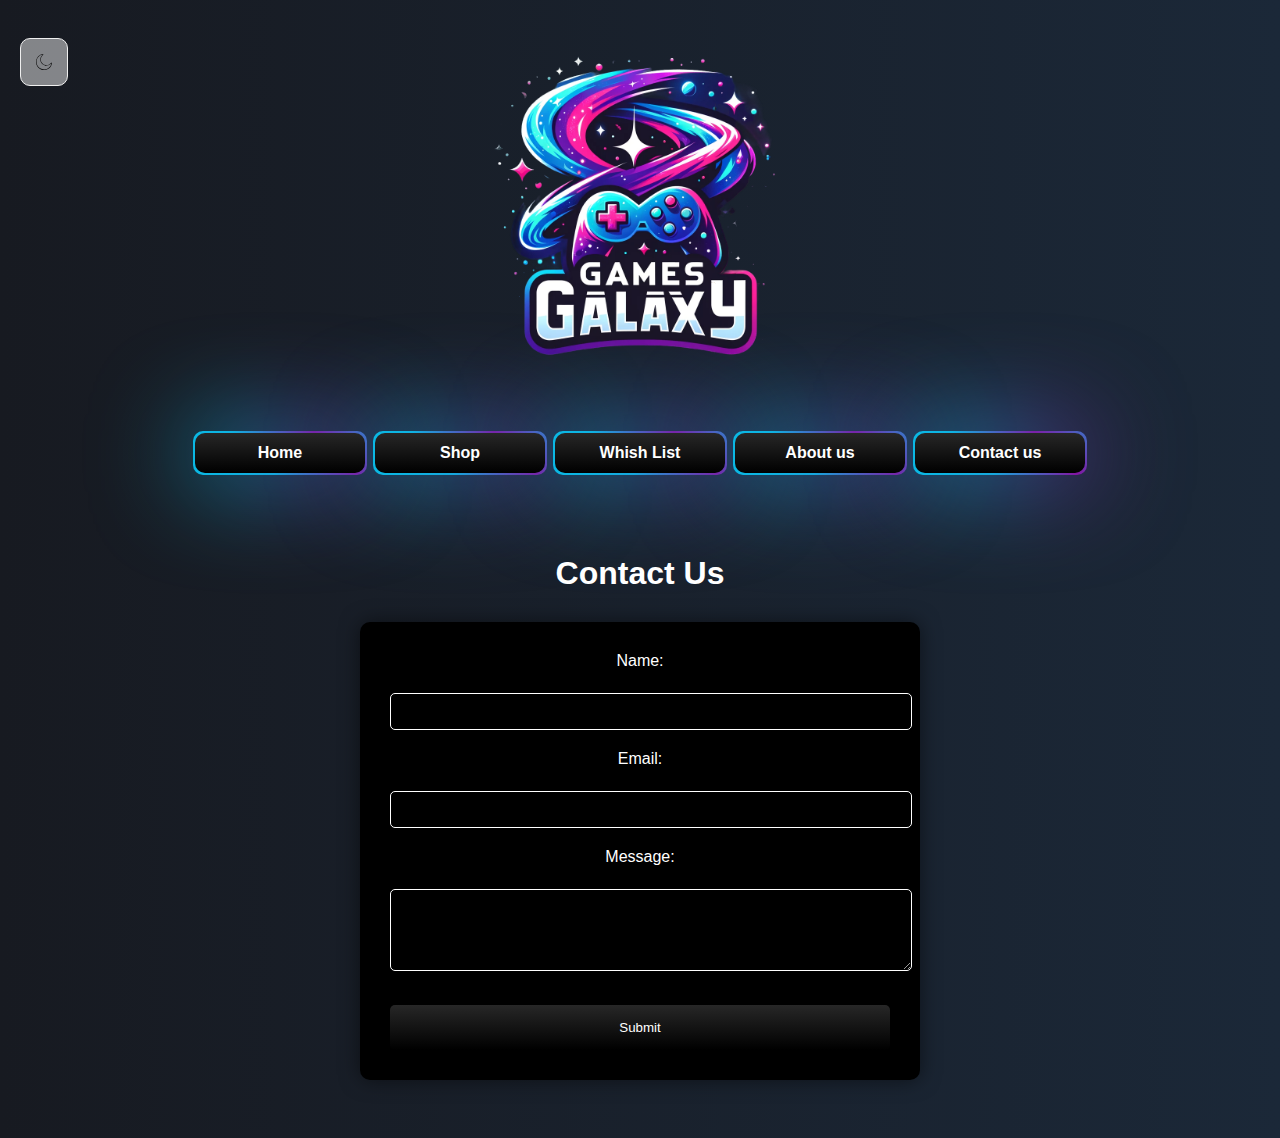
==== contactUs.html @ d2e56606 "First commit" ====
<!DOCTYPE html>
<html lang="en">
  <head>
    <meta charset="UTF-8" />
    <meta name="viewport" content="width=device-width, initial-scale=1.0" />
    <link rel="stylesheet" href="style.css" />
    <title>Games Galaxy - Contact Us</title>
  </head>
  <body>
    <div class="my-body">
      <div class="darkThemeBtn">
        <input id="darkmode-toggle" type="checkbox" />
        <label for="darkmode-toggle">
          <svg
            xmlns="http://www.w3.org/2000/svg"
            viewBox="0 0 512 512"
            class="sun"
          >
            <g transform="translate(0 512) scale(.1 -.1)">
              <path
                d="m2513 5105c-59-25-63-46-63-320 0-266 4-288 54-315 33-17 79-17 112 0 50 27 54 49 54 315 0 275-4 295-65 321-42 17-51 17-92-1z"
              ></path>
              <path
                d="m754 4366c-28-28-34-41-34-77 0-42 3-45 188-231l187-188h47c39 0 52 5 77 31 26 25 31 38 31 77v47l-188 187c-186 185-189 188-231 188-36 0-49-6-77-34z"
              ></path>
              <path
                d="m4058 4212-188-187v-47c0-39 5-52 31-77 25-26 38-31 77-31h46l188 188c186 186 188 188 188 231 0 36-6 49-34 77s-41 34-77 34c-42 0-45-3-231-188z"
              ></path>
              <path
                d="m2440 4224c-453-50-760-192-1056-488-264-264-419-570-475-936-17-109-17-371 0-480 56-366 211-672 475-936s570-419 936-475c109-17 371-17 480 0 366 56 672 211 936 475 225 225 358 455 438 758 38 143 50 249 50 418 0 219-30 388-104 590-137 372-450 719-813 901-143 72-315 128-474 154-89 15-329 26-393 19zm335-235c305-46 582-186 805-409 567-567 567-1473 0-2040s-1473-567-2040 0-567 1473 0 2040c328 328 777 476 1235 409z"
              ></path>
              <path
                d="m54 2651c-20-12-37-34-44-55-16-49 2-101 44-127 28-17 52-19 279-19 268 0 289 4 317 54 17 33 17 79 0 112-28 50-49 54-317 54-227 0-251-2-279-19z"
              ></path>
              <path
                d="m4512 2657c-73-41-73-155 0-193 21-11 81-14 275-14 227 0 251 2 279 19 42 26 60 78 44 127-7 21-24 43-44 55-28 17-52 19-281 19-181-1-256-4-273-13z"
              ></path>
              <path
                d="m908 1062c-185-186-188-189-188-231 0-36 6-49 34-77s41-34 77-34c43 0 45 2 231 188l188 188v46c0 39-5 52-31 77-25 26-38 31-77 31h-47l-187-188z"
              ></path>
              <path
                d="m3901 1219c-26-25-31-38-31-77v-47l188-187c186-185 189-188 231-188 36 0 49 6 77 34s34 41 34 77c0 43-2 45-188 231l-188 188h-46c-39 0-52-5-77-31z"
              ></path>
              <path
                d="m2540 663c-87-28-90-37-90-330 0-227 2-251 19-279 40-66 142-66 182 0 17 28 19 52 19 279 0 266-4 291-52 314-32 16-60 22-78 16z"
              ></path>
            </g>
          </svg>
          <svg
            xmlns="http://www.w3.org/2000/svg"
            viewBox="0 0 512 512"
            class="moon"
          >
            <g transform="translate(0 512) scale(.1 -.1)">
              <path
                d="m2090 5105c-248-51-443-118-659-226-514-256-909-652-1161-1163-94-191-139-311-185-490-127-500-110-999 51-1468 133-389 331-706 624-998 403-404 875-642 1460-736 147-24 529-24 693 0 539 78 981 283 1390 644 362 319 647 793 766 1270 46 186 56 256 42 299-22 71-80 116-151 117-73 1-104-19-181-116-307-390-733-627-1233-689-119-14-385-7-501 15-582 106-1066 469-1321 991-120 246-171 452-181 731-21 586 230 1126 695 1493 96 75 117 107 117 177 0 85-67 155-153 160-26 1-76-3-112-11zm110-149c0-2-26-23-57-47-81-60-254-230-325-318-213-264-353-573-415-916-22-126-25-508-5-625 62-346 195-651 395-910 72-93 228-250 327-329 266-213 571-349 930-413 117-20 499-17 625 5 343 62 652 202 916 415 88 71 258 244 318 325 24 32 46 56 48 54s-8-60-23-128c-127-606-501-1155-1027-1505-780-521-1798-535-2602-36-295 183-594 482-777 777-335 539-445 1180-308 1795 138 621 515 1158 1060 1511 136 88 374 201 530 253 148 49 390 106 390 92z"
              ></path>
            </g>
          </svg>
        </label>
        <span class="fake-body"></span>
      </div>
    </div>

    <div class="content" style="display: none">
      <div class="logo">
        <img src="images/logo/Games-galaxy-Logo-transformed.png" />
      </div>
      <nav>
        <a class="button" href="index.html">Home</a>
        <a class="button" href="shop.html">Shop</a>
        <a class="button" href="whishList.html">Whish List</a>
        <a class="button" href="aboutUs.html">About us</a>
        <a class="button" href="contactUs.html">Contact us</a>
      </nav>

      <!-- Contact Us Section -->
      <section id="contact">
        <h2>Contact Us</h2>
        <form action="submitForm.php" method="post">
          <label for="name">Name:</label><br />
          <input type="text" id="name" name="name" required /><br />
          <label for="email">Email:</label><br />
          <input type="email" id="email" name="email" required /><br />
          <label for="message">Message:</label><br />
          <textarea id="message" name="message" rows="4" required></textarea
          ><br />
          <input type="submit" value="Submit" />
        </form>
      </section>
    </div>
    <script>
      window.addEventListener("load", function () {
        document.querySelector(".content").style.display = "block"; // Show the content
        document.querySelector(".svg-frame").style.display = "none"; // Hide the loader
      });
    </script>
    <script src="script.js"></script>
  </body>
</html>
---- style.css ----
:root {
  /* Light theme colors */
  --primary-light-bg-color: #2a475e;
  --secondary-light-bg-color: #66c0f4; /* Replace with your light mode background color */
  --primary-text-color: #000000; /* Replace with your light mode text color */
  /* ... other light theme colors ... */

  /* Dark theme colors */
  --primary-dark-bg-color: #171a21;
  --secondary-dark-bg-color: #1b2838;
  --dark-text-color: #ffffff; /* Replace with your dark mode text color */
  /* ... other dark theme colors ... */
}

body {
  background: linear-gradient(
    to right,
    var(--primary-dark-bg-color),
    var(--secondary-dark-bg-color)
  );
  color: var(--primary-text-color);
  font-family: "Roboto", sans-serif;
}

/* Apply transition to body when theme-transition class is added */
body.theme-transition {
  transition: background-color 0.3s, color 0.3s;
}

/* Breathing effect animation */
@keyframes breathing {
  0% {
    opacity: 0.2;
  }
  50% {
    opacity: 1;
  }
  100% {
    opacity: 0.2;
  }
}

/* Apply the animation to body during theme transition */
body.theme-transition {
  animation: breathing 3s infinite;
}

.logo {
  text-align: center;
  margin-top: 0;
  padding-bottom: 20px;
}

.logo img {
  max-width: 400px; /* Adjust this value as needed */
  height: auto; /* This will maintain the aspect ratio of the image */
  display: block; /* Ensures the image is a block-level element */
  margin: 0 auto; /* Centers the image in the .logo div */
}

nav {
  display: flex;
  justify-content: center;
  align-items: center;
}

.button {
  width: 140px;
  height: 40px;
  display: flex;
  align-items: center;
  justify-content: center;
  gap: 10px;
  padding: 0 15px;
  background-color: red;
  border-radius: 10px;
  border: none;
  color: white;
  position: relative;
  cursor: pointer;
  font-weight: 900;
  transition-duration: 0.2s;
  background: linear-gradient(0deg, #000, #272727);
  margin: 5px;
  text-decoration: none;
}

.button:before,
.button:after {
  content: "";
  position: absolute;
  left: -2px;
  top: -2px;
  border-radius: 10px;
  background: linear-gradient(
    45deg,
    #0abae5,
    #0abae5,
    #8b0b9f,
    #0abae5,
    #8b0b9f,
    #0abae5,
    #0abae5,
    #8b0b9f,
    #8b0b9f,
    #8b0b9f
  );
  background-size: 400%;
  width: calc(100% + 4px);
  height: calc(100% + 4px);
  z-index: -1;
  animation: steam 20s linear infinite;
}

@keyframes steam {
  0% {
    background-position: 0 0;
  }

  50% {
    background-position: 400% 0;
  }

  100% {
    background-position: 0 0;
  }
}

.button:after {
  filter: blur(50px);
}

/* Products grid */
.products-grid {
  display: flex;
  flex-wrap: wrap;
  justify-content: space-between;
  padding-top: 70px;
}

/* Individual product card */
.product-card {
  width: calc(20% - 16px);
  box-shadow: 0px 0px 10px rgba(0, 0, 0, 0.1);
  margin-bottom: 20px;
  border-radius: 8px;
  overflow: hidden;
  display: flex;
  flex-direction: column;
  justify-content: space-between;
  position: relative; /* Establish stacking context */
  box-shadow: 5px 10px 30px rgb(64, 42, 64);
}

.product-card .image-container {
  position: relative;
  padding: 20px;
  z-index: 1; /* Ensure the image is on top of other content */
}

.product-card img {
  width: 100%;
  height: 100%;
  object-fit: cover;
  transition: transform 0.3s ease;
  position: relative;
  z-index: -1;
}

.product-card:hover img {
  transform: scale(1.06);
}

.product-card img {
  width: 100%;
  height: 100%;
  object-fit: fill;
}

.product-info {
  padding: 10px;
  background: #fff;
}

.product-actions {
  display: flex;
  justify-content: space-between;
  align-items: center;
  margin-top: 10px;
}

.product-info.theme-transition {
  transition: background-color 0.3s, color 0.3s;
}

.info-price {
  position: absolute;
  right: 5%;
  top: 83%;
  font-size: 18px;
  font-weight: bold;
  color: #f39c12;
  animation: pulse 2s infinite;
  /* opacity: 0.8; */
}

@keyframes pulse {
  0% {
    transform: scale(1);
  }
  50% {
    transform: scale(1.1);
  }
  100% {
    transform: scale(1);
  }
}

.view-counter {
  display: flex;
  align-items: center;
  font-size: 12px;
}

.view-icon {
  margin-right: 5px;
}

.like-button {
  background: none;
  border: none;
  color: #aaa;
  font-size: 20px;
  cursor: pointer;
  transition: color 0.2s;
}

.like-button:active {
  color: red;
}

.slideshow-container {
  max-width: 1000px;
  position: relative;
  margin: auto;
  padding-top: 50px;
}

.mySlides {
  display: none;
  width: 100%;
}

.mySlides img {
  width: 50%; /* Control the width of the image. Example is 70% of the container. Adjust as needed. */
  height: auto; /* Maintain aspect ratio */
  margin: 0 auto; /* Center the image horizontally */
  display: block;
}

.fade {
  animation-name: fade;
  animation-duration: 1.5s;
}

@keyframes fade {
  from {
    opacity: 0.4;
  }
  to {
    opacity: 1;
  }
}

/* #search-container {
  display: flex;
  justify-content: center;
  margin: 20px 0;
}

#search-bar {
  padding: 10px;
  width: 300px;
  border-radius: 5px 0 0 5px;
  border: 1px solid red;
}

#search-button {
  margin-left: 10px;
  padding: 10px 15px;
  border-radius: 0 5px 5px 0;
  border: 1px solid red;
  background-color: white;
  color: black;
  cursor: pointer;
} */

/* Contact Us Section Styles */
#contact {
  color: white;
  text-align: center;
  padding: 50px 0;
}

#contact h2 {
  margin-bottom: 30px;
  font-size: 2em;
}

#contact form {
  max-width: 500px;
  margin: 0 auto;
  background: black;
  padding: 30px;
  border-radius: 10px;
  box-shadow: 0 0 20px rgba(0, 0, 0, 0.5);
}

#contact label {
  display: block;
  margin-bottom: 5px;
  color: white;
}

#contact input[type="text"],
#contact input[type="email"],
#contact textarea {
  width: 100%;
  padding: 10px;
  margin-bottom: 20px;
  border-radius: 5px;
  border: 1px solid #fff;
  background-color: #000;
  color: white;
}

#contact textarea {
  resize: vertical;
}

#contact input[type="submit"] {
  display: block;
  width: 100%;
  padding: 15px;
  margin-top: 10px;
  background: linear-gradient(0deg, #000, #272727);
  color: white;
  border: none;
  border-radius: 5px;
  cursor: pointer;
  transition: background-color 0.2s;
}

#contact input[type="submit"]:hover {
  background: #0000ff;
}

#about {
  color: white;
  background-color: #000;
  padding: 50px;
  text-align: center;
}

#about h2 {
  color: #fff;
  margin-bottom: 20px;
  font-size: 2em;
}

#about p {
  color: #ccc;
  font-size: 1.1em;
  line-height: 1.6;
  max-width: 800px;
  margin: 0 auto 20px;
}

.auth-button {
  position: absolute;
  background-color: #272727;
  color: white;
  padding: 10px 20px;
  text-decoration: none;
  border-radius: 5px;
  font-weight: bold;
}

#loginButton {
  top: 30px;
  right: 130px;
}

#signupButton {
  top: 30px; /* Adjust the distance for the second button */
  right: 20px;
}

.auth-button:hover {
  background-color: #0000ff47;
  transition: background-color 0.2s;
  cursor: pointer;
}

.svg-frame {
  position: relative;
  width: 1400px;
  height: 800px;
  transform-style: preserve-3d;
  display: flex;
  justify-content: center;
  align-items: center;
}

.svg-frame svg {
  position: absolute;
  transition: 0.5s;
  z-index: calc(1 - (0.2 * var(--j)));
  transform-origin: center;
  width: 344px;
  height: 344px;
  fill: none;
}

.svg-frame:hover svg {
  transform: rotate(-80deg) skew(30deg) translateX(calc(45px * var(--i)))
    translateY(calc(-35px * var(--i)));
}

.svg-frame svg #center {
  transition: 0.5s;
  transform-origin: center;
}

.svg-frame:hover svg #center {
  transform: rotate(-30deg) translateX(45px) translateY(-3px);
}

#out2 {
  animation: rotate16 7s ease-in-out infinite alternate;
  transform-origin: center;
}

#out3 {
  animation: rotate16 3s ease-in-out infinite alternate;
  transform-origin: center;
  stroke: #ff0;
}

#inner3,
#inner1 {
  animation: rotate16 4s ease-in-out infinite alternate;
  transform-origin: center;
}

#center1 {
  fill: #ff0;
  animation: rotate16 2s ease-in-out infinite alternate;
  transform-origin: center;
}

@keyframes rotate16 {
  to {
    transform: rotate(360deg);
  }
}

.darkThemeBtn {
  position: absolute;
  top: 20px; /* Adjust as needed */
  left: 20px; /* Adjust as needed */
  z-index: 999;
  transition: all 0.3s;
}
.darkThemeBtn * {
  transition: all 0.3s;
}

.darkThemeBtn input {
  width: 0;
  height: 0;
  visibility: hidden;
}

.darkThemeBtn label {
  border: 1px solid #efefef;
  background: rgba(239, 239, 239, 0.5);
  border-radius: 10px;
  height: 46px;
  width: 46px;
  margin: auto;
  display: flex;
  justify-content: center;
  align-items: center;
  position: relative;
  cursor: pointer;
}

.darkThemeBtn label:active {
  border-radius: 5px;
}

.darkThemeBtn label svg {
  position: absolute;
  width: 16px;
  transition: 0.3s;
  z-index: 1;
  fill: #000;
}

.darkThemeBtn label svg.sun {
  width: 20px;
  opacity: 0;
  fill: #fff;
}

.darkThemeBtn label svg.moon {
  opacity: 1;
}

.darkThemeBtn input:checked + label {
  background: #4a6cf7;
}

.darkThemeBtn input:checked + label svg.sun {
  opacity: 1;
}

.darkThemeBtn input:checked + label svg.moon {
  opacity: 0;
}

.darkThemeBtn input:checked ~ span {
  background-color: #16174b;
}

.CartBtn {
  width: 140px;
  height: 40px;
  border-radius: 12px;
  border: none;
  background-color: whitesmoke;
  display: flex;
  align-items: center;
  justify-content: center;
  cursor: pointer;
  transition-duration: 0.5s;
  overflow: hidden;
  box-shadow: 0px 5px 10px rgba(0, 0, 0, 0.103);
  position: relative;
}

.IconContainer {
  position: absolute;
  left: -50px;
  width: 30px;
  height: 30px;
  background-color: transparent;
  border-radius: 50%;
  display: flex;
  align-items: center;
  justify-content: center;
  overflow: hidden;
  z-index: 2;
  transition-duration: 0.5s;
}

.icon {
  border-radius: 1px;
}

.text {
  height: 100%;
  width: fit-content;
  display: flex;
  align-items: center;
  justify-content: center;
  color: rgb(17, 17, 17);
  z-index: 1;
  transition-duration: 0.5s;
  font-size: 1.04em;
  font-weight: 600;
}

.CartBtn:hover .IconContainer {
  transform: translateX(58px);
  border-radius: 40px;
  transition-duration: 0.5s;
}

.CartBtn:hover .text {
  transform: translate(10px, 0px);
  transition-duration: 0.5s;
}

.CartBtn:active {
  transform: scale(0.95);
  transition-duration: 0.5s;
}

.search-center-div {
  display: flex;
  justify-content: center;
  align-items: center;
  margin-top: 2%;
  width: auto;
}

/* Search Bar */
.input__container {
  position: relative;
  background: rgba(255, 255, 255, 0.664);
  padding: 10px 15px;
  display: flex;
  justify-content: center;
  align-items: center;
  gap: 5px;
  border-radius: 22px;
  max-width: 300px;
  transition: transform 400ms;
  transform-style: preserve-3d;
  transform: rotateX(15deg) rotateY(-20deg);
  perspective: 500px;
  width: 100%;
}

.shadow__input {
  content: "";
  position: absolute;
  width: 100%;
  height: 100%;
  left: 0;
  bottom: 0;
  z-index: -1;
  filter: blur(30px);
  border-radius: 20px;
  background-color: #999cff;
  background-image: radial-gradient(
      at 85% 51%,
      hsla(60, 60%, 61%, 1) 0px,
      transparent 50%
    ),
    radial-gradient(at 74% 68%, hsla(235, 69%, 77%, 1) 0px, transparent 50%),
    radial-gradient(at 64% 79%, hsla(284, 72%, 73%, 1) 0px, transparent 50%),
    radial-gradient(at 75% 16%, hsla(283, 60%, 72%, 1) 0px, transparent 50%),
    radial-gradient(at 90% 65%, hsla(153, 70%, 64%, 1) 0px, transparent 50%),
    radial-gradient(at 91% 83%, hsla(283, 74%, 69%, 1) 0px, transparent 50%),
    radial-gradient(at 72% 91%, hsla(213, 75%, 75%, 1) 0px, transparent 50%);
}

.input__button__shadow {
  cursor: pointer;
  border: none;
  background: none;
  transition: transform 400ms, background 400ms;
  display: flex;
  justify-content: center;
  align-items: center;
  border-radius: 12px;
  padding: 5px;
}

.input__button__shadow:hover {
  background: rgba(255, 255, 255, 0.411);
}

.input__search {
  width: 100%;
  border-radius: 20px;
  outline: none;
  border: none;
  padding: 8px;
  position: relative;
}

/* Cart */
.container {
  width: 1200px;
  margin: auto;
  max-width: 90%;
  transition: transform 1s;
  transform: translate(0);
}

#cartIcon {
  width: 60px;
}

.iconCart {
  float: right;
  position: relative;
  z-index: 1;
  cursor: pointer;
}

.totalQuantity {
  position: absolute;
  top: 0;
  right: 0;
  font-size: x-large;
  background-color: #b31010;
  width: 40px;
  height: 40px;
  border-radius: 50%;
  color: #fff;
  font-weight: bold;
  display: flex;
  justify-content: center;
  align-items: center;
  transform: translate(20px);
}

.cartTab {
  color: #fff;
  position: fixed;
  top: 0;
  right: -100%;
  width: 400px;
  height: 100%;
  background-color: rgb(42, 17, 77);
  display: grid;
  grid-template-rows: 50px 1fr 50px;
  gap: 20px;
  transition: right 1s;
  z-index: 999;
  border-radius: 20px 0 0 20px;
}

.cartTab h2 {
  color: white;
  padding: 20px;
  margin: 0;
}

.cartTab .listCart .item {
  display: grid;
  grid-template-columns: 50px 1fr 70px;
  align-items: center;
  gap: 20px;
  margin-bottom: 20px;
}

.cartTab .listCart img {
  width: 100%;
  height: 70px;
  object-fit: cover;
  border-radius: 10px;
}

.cartTab .listCart .item .name {
  font-weight: bold;
}

.cartTab .listCart .item span {
  display: block;
  width: 50px;
  text-align: center;
}

.cartTab .listCart {
  padding: 20px;
  overflow: auto;
}

.cartTab .listCart::-webkit-scrollbar {
  width: 0;
}

.cartTab .buttons {
  display: grid;
  grid-template-columns: repeat(2, 1fr);
  text-align: center;
}

.cartTab .buttons div {
  background-color: #0f0022;
  display: flex;
  justify-content: center;
  align-items: center;
  font-weight: bold;
  cursor: pointer;
  padding: 10px;
  border-radius: 10px;
  margin: 0 5px 0 5px;
}

.cartTab .buttons a {
  color: #fff;
}

.cartTab .buttons .checkout {
  background-color: #8b0b9f;
}
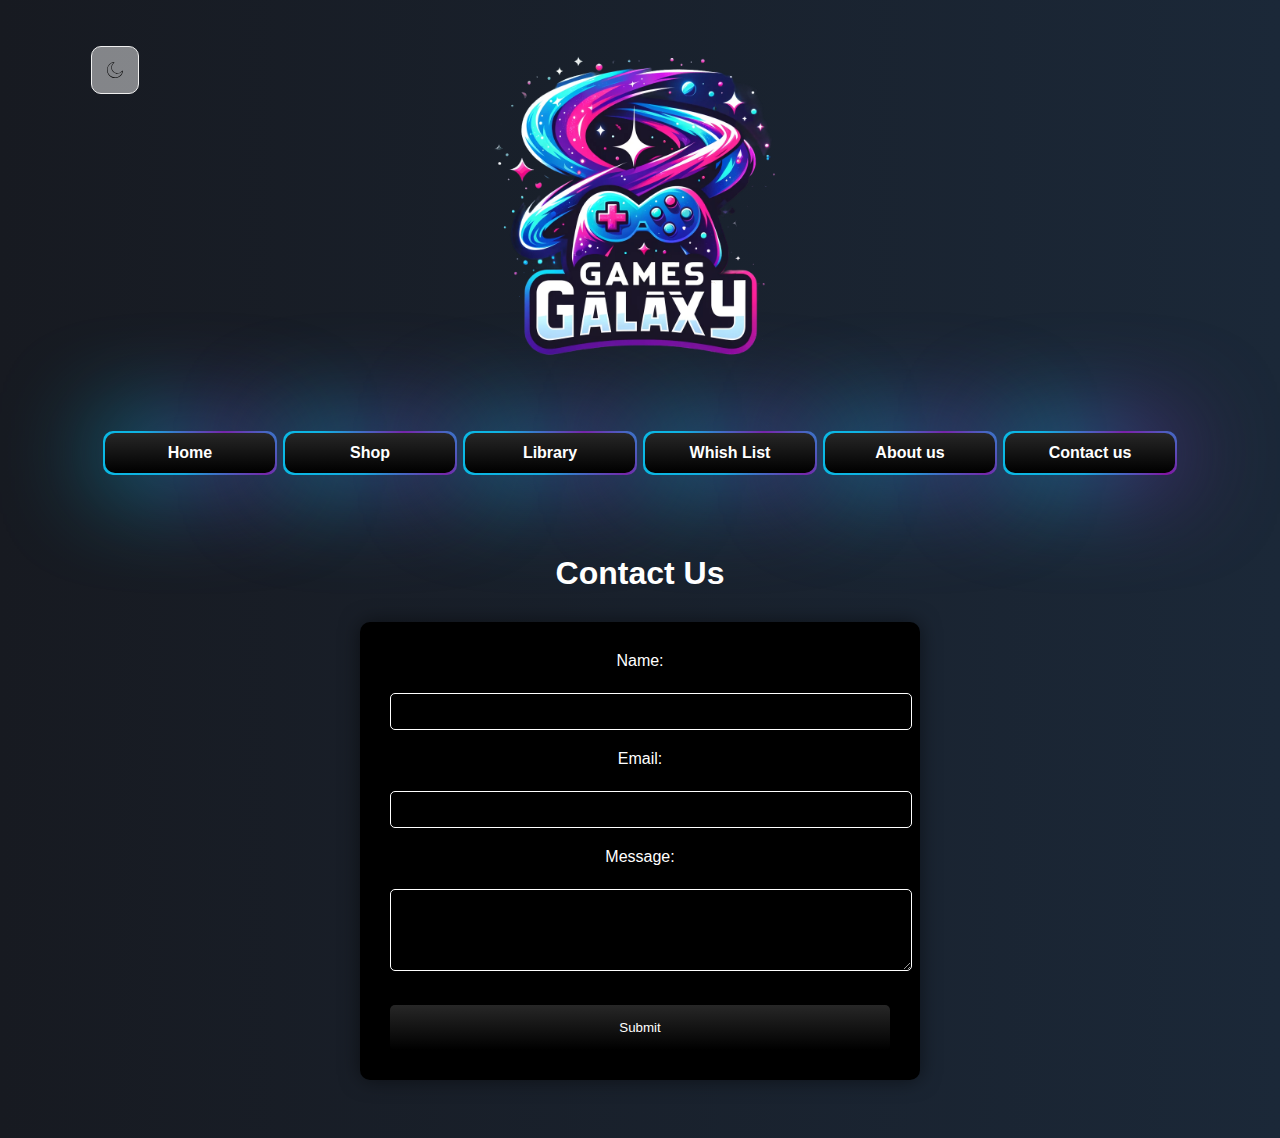
==== commit 7080e349: "I dont know did so much stuff converted the project to php and added the wishlist" ====
--- a/contactUs.html
+++ b/contactUs.html
@@ -7,94 +7,97 @@
     <title>Games Galaxy - Contact Us</title>
   </head>
   <body>
-    <div class="my-body">
-      <div class="darkThemeBtn">
-        <input id="darkmode-toggle" type="checkbox" />
-        <label for="darkmode-toggle">
-          <svg
-            xmlns="http://www.w3.org/2000/svg"
-            viewBox="0 0 512 512"
-            class="sun"
-          >
-            <g transform="translate(0 512) scale(.1 -.1)">
-              <path
-                d="m2513 5105c-59-25-63-46-63-320 0-266 4-288 54-315 33-17 79-17 112 0 50 27 54 49 54 315 0 275-4 295-65 321-42 17-51 17-92-1z"
-              ></path>
-              <path
-                d="m754 4366c-28-28-34-41-34-77 0-42 3-45 188-231l187-188h47c39 0 52 5 77 31 26 25 31 38 31 77v47l-188 187c-186 185-189 188-231 188-36 0-49-6-77-34z"
-              ></path>
-              <path
-                d="m4058 4212-188-187v-47c0-39 5-52 31-77 25-26 38-31 77-31h46l188 188c186 186 188 188 188 231 0 36-6 49-34 77s-41 34-77 34c-42 0-45-3-231-188z"
-              ></path>
-              <path
-                d="m2440 4224c-453-50-760-192-1056-488-264-264-419-570-475-936-17-109-17-371 0-480 56-366 211-672 475-936s570-419 936-475c109-17 371-17 480 0 366 56 672 211 936 475 225 225 358 455 438 758 38 143 50 249 50 418 0 219-30 388-104 590-137 372-450 719-813 901-143 72-315 128-474 154-89 15-329 26-393 19zm335-235c305-46 582-186 805-409 567-567 567-1473 0-2040s-1473-567-2040 0-567 1473 0 2040c328 328 777 476 1235 409z"
-              ></path>
-              <path
-                d="m54 2651c-20-12-37-34-44-55-16-49 2-101 44-127 28-17 52-19 279-19 268 0 289 4 317 54 17 33 17 79 0 112-28 50-49 54-317 54-227 0-251-2-279-19z"
-              ></path>
-              <path
-                d="m4512 2657c-73-41-73-155 0-193 21-11 81-14 275-14 227 0 251 2 279 19 42 26 60 78 44 127-7 21-24 43-44 55-28 17-52 19-281 19-181-1-256-4-273-13z"
-              ></path>
-              <path
-                d="m908 1062c-185-186-188-189-188-231 0-36 6-49 34-77s41-34 77-34c43 0 45 2 231 188l188 188v46c0 39-5 52-31 77-25 26-38 31-77 31h-47l-187-188z"
-              ></path>
-              <path
-                d="m3901 1219c-26-25-31-38-31-77v-47l188-187c186-185 189-188 231-188 36 0 49 6 77 34s34 41 34 77c0 43-2 45-188 231l-188 188h-46c-39 0-52-5-77-31z"
-              ></path>
-              <path
-                d="m2540 663c-87-28-90-37-90-330 0-227 2-251 19-279 40-66 142-66 182 0 17 28 19 52 19 279 0 266-4 291-52 314-32 16-60 22-78 16z"
-              ></path>
-            </g>
-          </svg>
-          <svg
-            xmlns="http://www.w3.org/2000/svg"
-            viewBox="0 0 512 512"
-            class="moon"
-          >
-            <g transform="translate(0 512) scale(.1 -.1)">
-              <path
-                d="m2090 5105c-248-51-443-118-659-226-514-256-909-652-1161-1163-94-191-139-311-185-490-127-500-110-999 51-1468 133-389 331-706 624-998 403-404 875-642 1460-736 147-24 529-24 693 0 539 78 981 283 1390 644 362 319 647 793 766 1270 46 186 56 256 42 299-22 71-80 116-151 117-73 1-104-19-181-116-307-390-733-627-1233-689-119-14-385-7-501 15-582 106-1066 469-1321 991-120 246-171 452-181 731-21 586 230 1126 695 1493 96 75 117 107 117 177 0 85-67 155-153 160-26 1-76-3-112-11zm110-149c0-2-26-23-57-47-81-60-254-230-325-318-213-264-353-573-415-916-22-126-25-508-5-625 62-346 195-651 395-910 72-93 228-250 327-329 266-213 571-349 930-413 117-20 499-17 625 5 343 62 652 202 916 415 88 71 258 244 318 325 24 32 46 56 48 54s-8-60-23-128c-127-606-501-1155-1027-1505-780-521-1798-535-2602-36-295 183-594 482-777 777-335 539-445 1180-308 1795 138 621 515 1158 1060 1511 136 88 374 201 530 253 148 49 390 106 390 92z"
-              ></path>
-            </g>
-          </svg>
-        </label>
-        <span class="fake-body"></span>
+    <div class="container">
+      <div class="my-body">
+        <div class="darkThemeBtn">
+          <input id="darkmode-toggle" type="checkbox" />
+          <label for="darkmode-toggle">
+            <svg
+              xmlns="http://www.w3.org/2000/svg"
+              viewBox="0 0 512 512"
+              class="sun"
+            >
+              <g transform="translate(0 512) scale(.1 -.1)">
+                <path
+                  d="m2513 5105c-59-25-63-46-63-320 0-266 4-288 54-315 33-17 79-17 112 0 50 27 54 49 54 315 0 275-4 295-65 321-42 17-51 17-92-1z"
+                ></path>
+                <path
+                  d="m754 4366c-28-28-34-41-34-77 0-42 3-45 188-231l187-188h47c39 0 52 5 77 31 26 25 31 38 31 77v47l-188 187c-186 185-189 188-231 188-36 0-49-6-77-34z"
+                ></path>
+                <path
+                  d="m4058 4212-188-187v-47c0-39 5-52 31-77 25-26 38-31 77-31h46l188 188c186 186 188 188 188 231 0 36-6 49-34 77s-41 34-77 34c-42 0-45-3-231-188z"
+                ></path>
+                <path
+                  d="m2440 4224c-453-50-760-192-1056-488-264-264-419-570-475-936-17-109-17-371 0-480 56-366 211-672 475-936s570-419 936-475c109-17 371-17 480 0 366 56 672 211 936 475 225 225 358 455 438 758 38 143 50 249 50 418 0 219-30 388-104 590-137 372-450 719-813 901-143 72-315 128-474 154-89 15-329 26-393 19zm335-235c305-46 582-186 805-409 567-567 567-1473 0-2040s-1473-567-2040 0-567 1473 0 2040c328 328 777 476 1235 409z"
+                ></path>
+                <path
+                  d="m54 2651c-20-12-37-34-44-55-16-49 2-101 44-127 28-17 52-19 279-19 268 0 289 4 317 54 17 33 17 79 0 112-28 50-49 54-317 54-227 0-251-2-279-19z"
+                ></path>
+                <path
+                  d="m4512 2657c-73-41-73-155 0-193 21-11 81-14 275-14 227 0 251 2 279 19 42 26 60 78 44 127-7 21-24 43-44 55-28 17-52 19-281 19-181-1-256-4-273-13z"
+                ></path>
+                <path
+                  d="m908 1062c-185-186-188-189-188-231 0-36 6-49 34-77s41-34 77-34c43 0 45 2 231 188l188 188v46c0 39-5 52-31 77-25 26-38 31-77 31h-47l-187-188z"
+                ></path>
+                <path
+                  d="m3901 1219c-26-25-31-38-31-77v-47l188-187c186-185 189-188 231-188 36 0 49 6 77 34s34 41 34 77c0 43-2 45-188 231l-188 188h-46c-39 0-52-5-77-31z"
+                ></path>
+                <path
+                  d="m2540 663c-87-28-90-37-90-330 0-227 2-251 19-279 40-66 142-66 182 0 17 28 19 52 19 279 0 266-4 291-52 314-32 16-60 22-78 16z"
+                ></path>
+              </g>
+            </svg>
+            <svg
+              xmlns="http://www.w3.org/2000/svg"
+              viewBox="0 0 512 512"
+              class="moon"
+            >
+              <g transform="translate(0 512) scale(.1 -.1)">
+                <path
+                  d="m2090 5105c-248-51-443-118-659-226-514-256-909-652-1161-1163-94-191-139-311-185-490-127-500-110-999 51-1468 133-389 331-706 624-998 403-404 875-642 1460-736 147-24 529-24 693 0 539 78 981 283 1390 644 362 319 647 793 766 1270 46 186 56 256 42 299-22 71-80 116-151 117-73 1-104-19-181-116-307-390-733-627-1233-689-119-14-385-7-501 15-582 106-1066 469-1321 991-120 246-171 452-181 731-21 586 230 1126 695 1493 96 75 117 107 117 177 0 85-67 155-153 160-26 1-76-3-112-11zm110-149c0-2-26-23-57-47-81-60-254-230-325-318-213-264-353-573-415-916-22-126-25-508-5-625 62-346 195-651 395-910 72-93 228-250 327-329 266-213 571-349 930-413 117-20 499-17 625 5 343 62 652 202 916 415 88 71 258 244 318 325 24 32 46 56 48 54s-8-60-23-128c-127-606-501-1155-1027-1505-780-521-1798-535-2602-36-295 183-594 482-777 777-335 539-445 1180-308 1795 138 621 515 1158 1060 1511 136 88 374 201 530 253 148 49 390 106 390 92z"
+                ></path>
+              </g>
+            </svg>
+          </label>
+          <span class="fake-body"></span>
+        </div>
       </div>
+
+      <div class="content" style="display: none">
+        <div class="logo">
+          <img src="images/logo/Games-galaxy-Logo-transformed.png" />
+        </div>
+        <nav>
+          <a class="button" href="index.php">Home</a>
+          <a class="button" href="shop.php">Shop</a>
+          <a class="button" href="library.php">Library</a>
+          <a class="button" href="whishList.php">Whish List</a>
+          <a class="button" href="aboutUs.html">About us</a>
+          <a class="button" href="contactUs.html">Contact us</a>
+        </nav>
+
+        <!-- Contact Us Section -->
+        <section id="contact">
+          <h2>Contact Us</h2>
+          <form action="submitForm.php" method="post">
+            <label for="name">Name:</label><br />
+            <input type="text" id="name" name="name" required /><br />
+            <label for="email">Email:</label><br />
+            <input type="email" id="email" name="email" required /><br />
+            <label for="message">Message:</label><br />
+            <textarea id="message" name="message" rows="4" required></textarea
+            ><br />
+            <input type="submit" value="Submit" />
+          </form>
+        </section>
+      </div>
+      <script>
+        window.addEventListener("load", function () {
+          document.querySelector(".content").style.display = "block"; // Show the content
+          document.querySelector(".svg-frame").style.display = "none"; // Hide the loader
+        });
+      </script>
+      <script src="script.js"></script>
     </div>
-
-    <div class="content" style="display: none">
-      <div class="logo">
-        <img src="images/logo/Games-galaxy-Logo-transformed.png" />
-      </div>
-      <nav>
-        <a class="button" href="index.html">Home</a>
-        <a class="button" href="shop.html">Shop</a>
-        <a class="button" href="whishList.html">Whish List</a>
-        <a class="button" href="aboutUs.html">About us</a>
-        <a class="button" href="contactUs.html">Contact us</a>
-      </nav>
-
-      <!-- Contact Us Section -->
-      <section id="contact">
-        <h2>Contact Us</h2>
-        <form action="submitForm.php" method="post">
-          <label for="name">Name:</label><br />
-          <input type="text" id="name" name="name" required /><br />
-          <label for="email">Email:</label><br />
-          <input type="email" id="email" name="email" required /><br />
-          <label for="message">Message:</label><br />
-          <textarea id="message" name="message" rows="4" required></textarea
-          ><br />
-          <input type="submit" value="Submit" />
-        </form>
-      </section>
-    </div>
-    <script>
-      window.addEventListener("load", function () {
-        document.querySelector(".content").style.display = "block"; // Show the content
-        document.querySelector(".svg-frame").style.display = "none"; // Hide the loader
-      });
-    </script>
-    <script src="script.js"></script>
   </body>
 </html>
--- a/style.css
+++ b/style.css
@@ -130,17 +130,21 @@
   filter: blur(50px);
 }
 
-/* Products grid */
+/* Updated Products grid using CSS Grid */
 .products-grid {
-  display: flex;
-  flex-wrap: wrap;
-  justify-content: space-between;
+  display: grid;
+  grid-template-columns: repeat(
+    auto-fill,
+    minmax(250px, 1fr)
+  ); /* Adjust column width as needed */
+  grid-gap: 20px;
   padding-top: 70px;
 }
 
-/* Individual product card */
+/* Individual product card styles remain the same */
 .product-card {
-  width: calc(20% - 16px);
+  width: 100%;
+  height: auto;
   box-shadow: 0px 0px 10px rgba(0, 0, 0, 0.1);
   margin-bottom: 20px;
   border-radius: 8px;
@@ -195,11 +199,11 @@
 
 .info-price {
   position: absolute;
-  right: 5%;
-  top: 83%;
+  right: 25%;
+  bottom: 3.5%;
   font-size: 18px;
   font-weight: bold;
-  color: #f39c12;
+  color: #4bacb6;
   animation: pulse 2s infinite;
   /* opacity: 0.8; */
 }
@@ -271,29 +275,6 @@
     opacity: 1;
   }
 }
-
-/* #search-container {
-  display: flex;
-  justify-content: center;
-  margin: 20px 0;
-}
-
-#search-bar {
-  padding: 10px;
-  width: 300px;
-  border-radius: 5px 0 0 5px;
-  border: 1px solid red;
-}
-
-#search-button {
-  margin-left: 10px;
-  padding: 10px 15px;
-  border-radius: 0 5px 5px 0;
-  border: 1px solid red;
-  background-color: white;
-  color: black;
-  cursor: pointer;
-} */
 
 /* Contact Us Section Styles */
 #contact {
@@ -393,6 +374,11 @@
 
 #signupButton {
   top: 30px; /* Adjust the distance for the second button */
+  right: 20px;
+}
+
+#logoutButton {
+  top: 30px;
   right: 20px;
 }
 
@@ -791,3 +777,342 @@
 .cartTab .buttons .checkout {
   background-color: #8b0b9f;
 }
+
+/* Login */
+
+.container-login {
+  font-family: "Segoe UI", Tahoma, Geneva, Verdana, sans-serif;
+  font-style: italic;
+  font-weight: bold;
+  display: flex;
+  margin: auto;
+  aspect-ratio: 16/9;
+  align-items: center;
+  justify-items: center;
+  justify-content: center;
+  flex-wrap: nowrap;
+  flex-direction: column;
+  gap: 1em;
+}
+
+.input-container {
+  filter: drop-shadow(46px 36px 24px #4090b5)
+    drop-shadow(-55px -40px 25px #9e30a9);
+  animation: blinkShadowsFilter 8s ease-in infinite;
+  position: relative;
+  display: flex; /* Use flexbox for alignment */
+  flex-direction: column; /* Stack items vertically */
+  align-items: center; /* Center items horizontally */
+}
+
+.input-content {
+  display: grid;
+  align-content: center;
+  justify-items: center;
+  align-items: center;
+  text-align: center;
+  padding-inline: 1em;
+}
+
+.input-content::before {
+  content: "";
+  position: absolute;
+  width: 100%;
+  height: 100%;
+  filter: blur(40px);
+  -webkit-clip-path: polygon(
+    26% 0,
+    66% 0,
+    92% 0,
+    100% 8%,
+    100% 89%,
+    91% 100%,
+    7% 100%,
+    0 92%,
+    0 0
+  );
+  clip-path: polygon(
+    26% 0,
+    66% 0,
+    92% 0,
+    100% 8%,
+    100% 89%,
+    91% 100%,
+    7% 100%,
+    0 92%,
+    0 0
+  );
+  background: rgba(122, 251, 255, 0.5568627451);
+  transition: all 1s ease-in-out;
+}
+
+.input-content::after {
+  content: "";
+  position: absolute;
+  width: 98%;
+  height: 98%;
+  box-shadow: inset 0px 0px 20px 20px #212121;
+  background: repeating-linear-gradient(
+      to bottom,
+      transparent 0%,
+      rgba(64, 144, 181, 0.6) 1px,
+      rgb(0, 0, 0) 3px,
+      hsl(295, 60%, 12%) 5px,
+      #153544 4px,
+      transparent 0.5%
+    ),
+    repeating-linear-gradient(
+      to left,
+      hsl(295, 60%, 12%) 100%,
+      hsla(295, 60%, 12%, 0.99) 100%
+    );
+  -webkit-clip-path: polygon(
+    26% 0,
+    31% 5%,
+    61% 5%,
+    66% 0,
+    92% 0,
+    100% 8%,
+    100% 89%,
+    91% 100%,
+    7% 100%,
+    0 92%,
+    0 0
+  );
+  clip-path: polygon(
+    26% 0,
+    31% 5%,
+    61% 5%,
+    66% 0,
+    92% 0,
+    100% 8%,
+    100% 89%,
+    91% 100%,
+    7% 100%,
+    0 92%,
+    0 0
+  );
+  animation: backglitch 50ms linear infinite;
+}
+
+.input-dist {
+  z-index: 80;
+  display: grid;
+  align-items: center;
+  text-align: center;
+  width: 100%;
+  padding-inline: 1em;
+  padding-block: 1.2em;
+  grid-template-columns: 1fr;
+}
+
+.input-type {
+  display: flex;
+  flex-wrap: wrap;
+  flex-direction: column;
+  gap: 1em;
+  font-size: 1.1rem;
+  background-color: transparent;
+  width: 100%;
+  border: none;
+}
+
+.input-is {
+  color: #fff;
+  font-size: 0.9rem;
+  background-color: transparent;
+  width: 100%;
+  box-sizing: border-box;
+  padding-inline: 0.5em;
+  padding-block: 0.7em;
+  border: none;
+  transition: all 1s ease-in-out;
+  border-bottom: 1px solid hsl(221, 26%, 43%);
+}
+
+.input-is:hover {
+  transition: all 1s ease-in-out;
+  background: linear-gradient(
+    90deg,
+    transparent 0%,
+    rgba(102, 224, 255, 0.2) 27%,
+    rgba(102, 224, 255, 0.2) 63%,
+    transparent 100%
+  );
+}
+
+.input-content:focus-within::before {
+  transition: all 1s ease-in-out;
+  background: hsla(0, 0%, 100%, 0.814);
+}
+
+.input-is:focus {
+  outline: none;
+  border-bottom: 1px solid hsl(192, 100%, 100%);
+  color: hsl(192, 100%, 88%);
+  background: linear-gradient(
+    90deg,
+    transparent 0%,
+    rgba(102, 224, 255, 0.2) 27%,
+    rgba(102, 224, 255, 0.2) 63%,
+    transparent 100%
+  );
+}
+
+.input-is::-moz-placeholder {
+  color: hsla(192, 100%, 88%, 0.806);
+}
+
+.input-is::placeholder {
+  color: hsla(192, 100%, 88%, 0.806);
+}
+
+.submit-button {
+  width: 50%;
+  border: none;
+  color: hsla(192, 100%, 88%, 0.806);
+  background: linear-gradient(
+    90deg,
+    transparent 0%,
+    rgba(102, 224, 255, 0.2) 27%,
+    rgba(102, 224, 255, 0.2) 63%,
+    transparent 100%
+  );
+  clip-path: polygon(0 0, 85% 0%, 100% 0, 100% 15%, 100% 90%, 91% 100%, 0 100%);
+  padding: 0.5em;
+  animation: blinkShadowsFilter 0.5s ease-in infinite;
+  transition: all 500ms;
+}
+
+.submit-button:hover {
+  color: hsl(0, 0%, 100%);
+  cursor: pointer;
+  font-size: medium;
+  font-weight: bold;
+}
+
+@keyframes backglitch {
+  0% {
+    box-shadow: inset 0px 20px 20px 30px #212121;
+  }
+
+  50% {
+    box-shadow: inset 0px -20px 20px 30px hsl(297, 42%, 10%);
+  }
+
+  to {
+    box-shadow: inset 0px 20px 20px 30px #212121;
+  }
+}
+
+@keyframes rotate {
+  0% {
+    transform: rotate(0deg) translate(-50%, 20%);
+  }
+
+  50% {
+    transform: rotate(180deg) translate(40%, 10%);
+  }
+
+  to {
+    transform: rotate(360deg) translate(-50%, 20%);
+  }
+}
+
+@keyframes blinkShadowsFilter {
+  0% {
+    filter: drop-shadow(46px 36px 28px rgba(64, 144, 181, 0.3411764706))
+      drop-shadow(-55px -40px 28px #9e30a9);
+  }
+
+  25% {
+    filter: drop-shadow(46px -36px 24px rgba(64, 144, 181, 0.8980392157))
+      drop-shadow(-55px 40px 24px #9e30a9);
+  }
+
+  50% {
+    filter: drop-shadow(46px 36px 30px rgba(64, 144, 181, 0.8980392157))
+      drop-shadow(-55px 40px 30px rgba(159, 48, 169, 0.2941176471));
+  }
+
+  75% {
+    filter: drop-shadow(20px -18px 25px rgba(64, 144, 181, 0.8980392157))
+      drop-shadow(-20px 20px 25px rgba(159, 48, 169, 0.2941176471));
+  }
+
+  to {
+    filter: drop-shadow(46px 36px 28px rgba(64, 144, 181, 0.3411764706))
+      drop-shadow(-55px -40px 28px #9e30a9);
+  }
+}
+
+.error-container {
+  width: auto;
+  z-index: 999;
+}
+
+.error-container .error {
+  color: firebrick;
+  font-size: 1em;
+  font-weight: bold;
+  text-align: center;
+  margin: 20px;
+  background-color: hsl(297, 42%, 10%);
+}
+
+/* remove from wishlist */
+.RemoveFromWishlistBtn {
+  width: 40px;
+  height: 40px;
+  border-radius: 12px;
+  border: none;
+  background-color: rgba(0, 0, 0, 0.8);
+  display: flex;
+  align-items: center;
+  justify-content: center;
+  cursor: pointer;
+  transition-duration: 0.5s;
+  overflow: hidden;
+  box-shadow: 0px 5px 10px rgba(0, 0, 0, 1);
+  position: absolute;
+  top: 10px;
+  right: 10px;
+  transition: transform 0.3s ease-in-out;
+  color: firebrick;
+}
+
+.RemoveFromWishlistBtn:hover {
+  transform: scale(1.1);
+  background-color: firebrick;
+  color: black;
+}
+
+/* add to wishlist */
+.SaveToWishlistBtn {
+  width: 40px;
+  height: 40px;
+  border-radius: 50%;
+  border: none;
+  background-color: rgba(
+    159,
+    48,
+    169,
+    0.2941176471
+  ); /* Set the desired background color */
+  display: flex;
+  align-items: center;
+  justify-content: center;
+  cursor: pointer;
+  transition-duration: 0.3s;
+  box-shadow: 0px 5px 10px rgba(0, 0, 0, 1);
+  position: absolute;
+  top: 10px;
+  right: 10px;
+  transition: transform 0.2s ease-in-out;
+  color: #9e30a9;
+}
+
+.SaveToWishlistBtn:hover {
+  transform: scale(1.1);
+  background-color: black; /* Change the hover background color */
+}
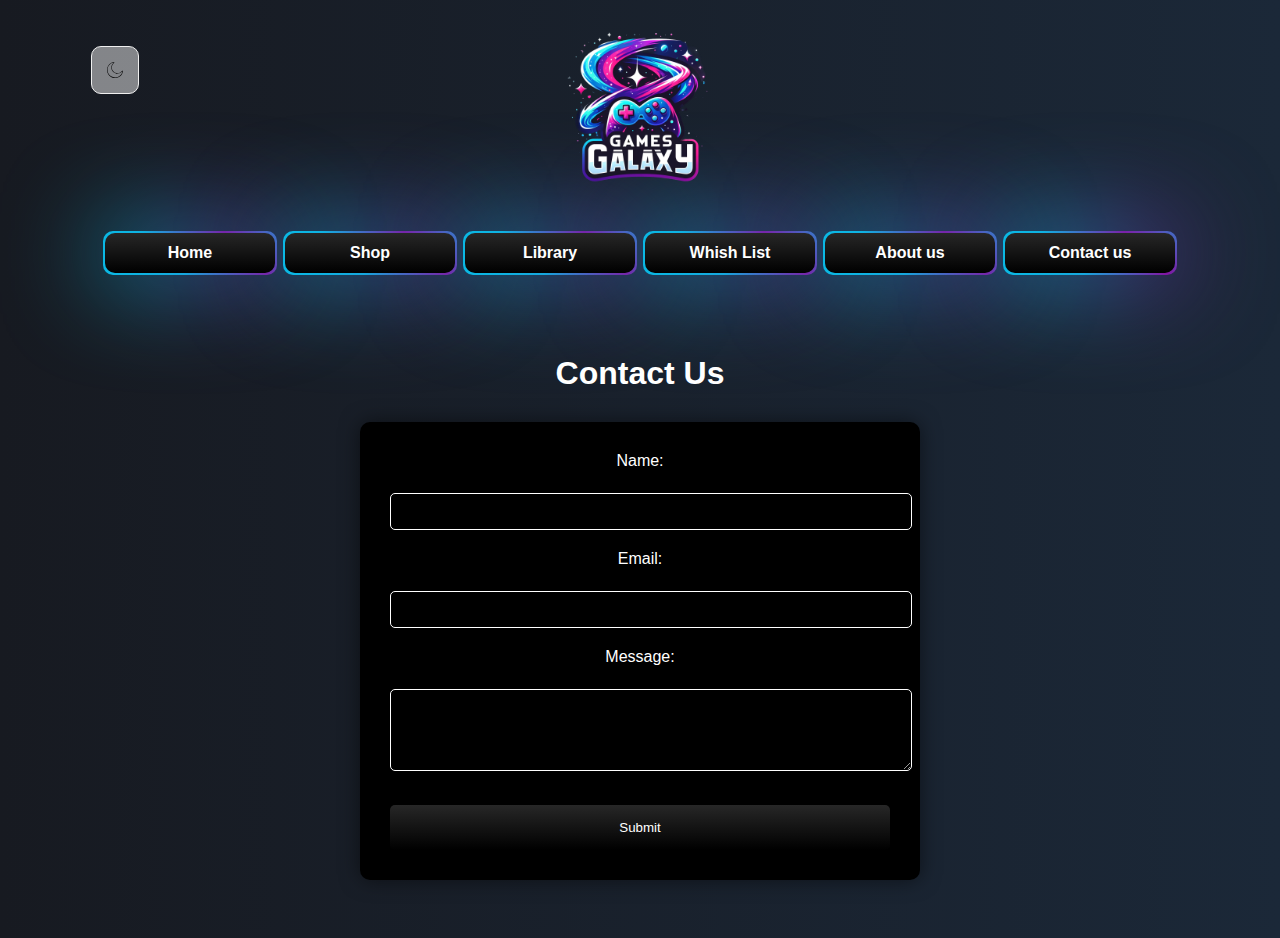
==== commit 130ab269: "removed the ".content" div and the script for it (fuck you kevin)" ====
--- a/contactUs.html
+++ b/contactUs.html
@@ -63,41 +63,38 @@
         </div>
       </div>
 
-      <div class="content" style="display: none">
-        <div class="logo">
-          <img src="images/logo/Games-galaxy-Logo-transformed.png" />
-        </div>
-        <nav>
-          <a class="button" href="index.php">Home</a>
-          <a class="button" href="shop.php">Shop</a>
-          <a class="button" href="library.php">Library</a>
-          <a class="button" href="whishList.php">Whish List</a>
-          <a class="button" href="aboutUs.html">About us</a>
-          <a class="button" href="contactUs.html">Contact us</a>
-        </nav>
+      <div class="logo">
+        <img src="images/logo/Games-galaxy-Logo-transformed.png" />
+      </div>
+      <nav>
+        <a class="button" href="index.php">Home</a>
+        <a class="button" href="shop.php">Shop</a>
+        <a class="button" href="library.php">Library</a>
+        <a class="button" href="whishList.php">Whish List</a>
+        <a class="button" href="aboutUs.html">About us</a>
+        <a class="button" href="contactUs.html">Contact us</a>
+      </nav>
 
-        <!-- Contact Us Section -->
-        <section id="contact">
-          <h2>Contact Us</h2>
-          <form action="submitForm.php" method="post">
-            <label for="name">Name:</label><br />
-            <input type="text" id="name" name="name" required /><br />
-            <label for="email">Email:</label><br />
-            <input type="email" id="email" name="email" required /><br />
-            <label for="message">Message:</label><br />
-            <textarea id="message" name="message" rows="4" required></textarea
-            ><br />
-            <input type="submit" value="Submit" />
-          </form>
-        </section>
-      </div>
-      <script>
-        window.addEventListener("load", function () {
-          document.querySelector(".content").style.display = "block"; // Show the content
-          document.querySelector(".svg-frame").style.display = "none"; // Hide the loader
-        });
-      </script>
-      <script src="script.js"></script>
+      <!-- Contact Us Section -->
+      <section id="contact">
+        <h2>Contact Us</h2>
+        <form action="submitForm.php" method="post">
+          <label for="name">Name:</label><br />
+          <input type="text" id="name" name="name" required /><br />
+          <label for="email">Email:</label><br />
+          <input type="email" id="email" name="email" required /><br />
+          <label for="message">Message:</label><br />
+          <textarea id="message" name="message" rows="4" required></textarea
+          ><br />
+          <input type="submit" value="Submit" />
+        </form>
+      </section>
     </div>
+    <script>
+      window.addEventListener("load", function () {
+        document.querySelector(".content").style.display = "block"; // Show the content
+      });
+    </script>
+    <script src="script.js"></script>
   </body>
 </html>
--- a/style.css
+++ b/style.css
@@ -1,15 +1,13 @@
 :root {
   /* Light theme colors */
   --primary-light-bg-color: #2a475e;
-  --secondary-light-bg-color: #66c0f4; /* Replace with your light mode background color */
-  --primary-text-color: #000000; /* Replace with your light mode text color */
-  /* ... other light theme colors ... */
+  --secondary-light-bg-color: #66c0f4;
+  --primary-text-color: #000000;
 
   /* Dark theme colors */
   --primary-dark-bg-color: #171a21;
   --secondary-dark-bg-color: #1b2838;
-  --dark-text-color: #ffffff; /* Replace with your dark mode text color */
-  /* ... other dark theme colors ... */
+  --dark-text-color: #ffffff;
 }
 
 body {
@@ -22,12 +20,10 @@
   font-family: "Roboto", sans-serif;
 }
 
-/* Apply transition to body when theme-transition class is added */
 body.theme-transition {
   transition: background-color 0.3s, color 0.3s;
 }
 
-/* Breathing effect animation */
 @keyframes breathing {
   0% {
     opacity: 0.2;
@@ -40,7 +36,6 @@
   }
 }
 
-/* Apply the animation to body during theme transition */
 body.theme-transition {
   animation: breathing 3s infinite;
 }
@@ -52,10 +47,10 @@
 }
 
 .logo img {
-  max-width: 400px; /* Adjust this value as needed */
-  height: auto; /* This will maintain the aspect ratio of the image */
-  display: block; /* Ensures the image is a block-level element */
-  margin: 0 auto; /* Centers the image in the .logo div */
+  max-width: 200px;
+  height: auto;
+  display: block;
+  margin: 0 auto;
 }
 
 nav {
@@ -130,18 +125,13 @@
   filter: blur(50px);
 }
 
-/* Updated Products grid using CSS Grid */
 .products-grid {
   display: grid;
-  grid-template-columns: repeat(
-    auto-fill,
-    minmax(250px, 1fr)
-  ); /* Adjust column width as needed */
+  grid-template-columns: repeat(auto-fill, minmax(250px, 1fr));
   grid-gap: 20px;
   padding-top: 70px;
 }
 
-/* Individual product card styles remain the same */
 .product-card {
   width: 100%;
   height: auto;
@@ -152,14 +142,16 @@
   display: flex;
   flex-direction: column;
   justify-content: space-between;
-  position: relative; /* Establish stacking context */
+  position: relative;
   box-shadow: 5px 10px 30px rgb(64, 42, 64);
 }
 
-.product-card .image-container {
-  position: relative;
-  padding: 20px;
-  z-index: 1; /* Ensure the image is on top of other content */
+.product-name {
+  cursor: pointer;
+}
+
+.product-name:hover {
+  color: #4bacb6;
 }
 
 .product-card img {
@@ -168,10 +160,10 @@
   object-fit: cover;
   transition: transform 0.3s ease;
   position: relative;
-  z-index: -1;
-}
-
-.product-card:hover img {
+  z-index: 0;
+}
+
+.product-image:hover {
   transform: scale(1.06);
 }
 
@@ -179,11 +171,13 @@
   width: 100%;
   height: 100%;
   object-fit: fill;
+  cursor: pointer;
 }
 
 .product-info {
   padding: 10px;
   background: #fff;
+  z-index: 2;
 }
 
 .product-actions {
@@ -205,7 +199,6 @@
   font-weight: bold;
   color: #4bacb6;
   animation: pulse 2s infinite;
-  /* opacity: 0.8; */
 }
 
 @keyframes pulse {
@@ -256,9 +249,9 @@
 }
 
 .mySlides img {
-  width: 50%; /* Control the width of the image. Example is 70% of the container. Adjust as needed. */
-  height: auto; /* Maintain aspect ratio */
-  margin: 0 auto; /* Center the image horizontally */
+  width: 50%;
+  height: auto;
+  margin: 0 auto;
   display: block;
 }
 
@@ -276,7 +269,6 @@
   }
 }
 
-/* Contact Us Section Styles */
 #contact {
   color: white;
   text-align: center;
@@ -373,7 +365,7 @@
 }
 
 #signupButton {
-  top: 30px; /* Adjust the distance for the second button */
+  top: 30px;
   right: 20px;
 }
 
@@ -453,8 +445,8 @@
 
 .darkThemeBtn {
   position: absolute;
-  top: 20px; /* Adjust as needed */
-  left: 20px; /* Adjust as needed */
+  top: 20px;
+  left: 20px;
   z-index: 999;
   transition: all 0.3s;
 }
@@ -589,7 +581,6 @@
   justify-content: center;
   align-items: center;
   margin-top: 2%;
-  width: auto;
 }
 
 /* Search Bar */
@@ -605,9 +596,10 @@
   max-width: 300px;
   transition: transform 400ms;
   transform-style: preserve-3d;
-  transform: rotateX(15deg) rotateY(-20deg);
+  /* transform: rotateX(15deg) rotateY(-20deg); */
   perspective: 500px;
-  width: 100%;
+  width: 20px;
+  transition: width 0.3s ease-in-out;
 }
 
 .shadow__input {
@@ -657,6 +649,13 @@
   border: none;
   padding: 8px;
   position: relative;
+  display: none;
+  transition: width 0.3s ease-in-out;
+}
+
+#x-searchIcon {
+  display: none;
+  transition: width 0.3s ease-in-out;
 }
 
 /* Cart */
@@ -778,6 +777,9 @@
   background-color: #8b0b9f;
 }
 
+.totalCartPrice {
+  margin: 20px;
+}
 /* Login */
 
 .container-login {
@@ -793,6 +795,7 @@
   flex-wrap: nowrap;
   flex-direction: column;
   gap: 1em;
+  margin-top: 30px;
 }
 
 .input-container {
@@ -800,9 +803,9 @@
     drop-shadow(-55px -40px 25px #9e30a9);
   animation: blinkShadowsFilter 8s ease-in infinite;
   position: relative;
-  display: flex; /* Use flexbox for alignment */
-  flex-direction: column; /* Stack items vertically */
-  align-items: center; /* Center items horizontally */
+  display: flex;
+  flex-direction: column;
+  align-items: center;
 }
 
 .input-content {
@@ -1060,6 +1063,11 @@
   background-color: hsl(297, 42%, 10%);
 }
 
+.first_last_name {
+  display: flex;
+  flex-direction: row;
+}
+
 /* remove from wishlist */
 .RemoveFromWishlistBtn {
   width: 40px;
@@ -1097,7 +1105,7 @@
     159,
     48,
     169,
-    0.2941176471
+    0.4941176471
   ); /* Set the desired background color */
   display: flex;
   align-items: center;
@@ -1114,5 +1122,53 @@
 
 .SaveToWishlistBtn:hover {
   transform: scale(1.1);
-  background-color: black; /* Change the hover background color */
-}
+  background-color: black;
+}
+
+.RemoveFromCartBtn {
+  width: 40px;
+  height: 40px;
+  border-radius: 12px;
+  border: none;
+  background-color: rgba(0, 0, 0, 0.8);
+  display: flex;
+  align-items: center;
+  justify-content: center;
+  cursor: pointer;
+  transition-duration: 0.5s;
+  overflow: hidden;
+  box-shadow: 0px 5px 10px rgba(0, 0, 0, 1);
+  position: absolute;
+  right: 13px;
+  transition: transform 0.3s ease-in-out;
+  color: firebrick;
+}
+.RemoveFromCartBtn svg {
+  stroke: red;
+  transition: stroke 0.3s;
+}
+
+.RemoveFromCartBtn:hover svg {
+  stroke: black;
+}
+
+.RemoveFromCartBtn:hover {
+  transform: scale(1.1);
+  background-color: firebrick;
+  color: black;
+}
+
+.gameImage {
+  margin: 50px;
+  display: flex;
+  align-items: center;
+  justify-content: space-evenly;
+  gap: 20px;
+  flex-direction: row;
+}
+
+.gameImage img {
+  width: 300px;
+  text-align: center;
+  border-radius: 10px;
+}
